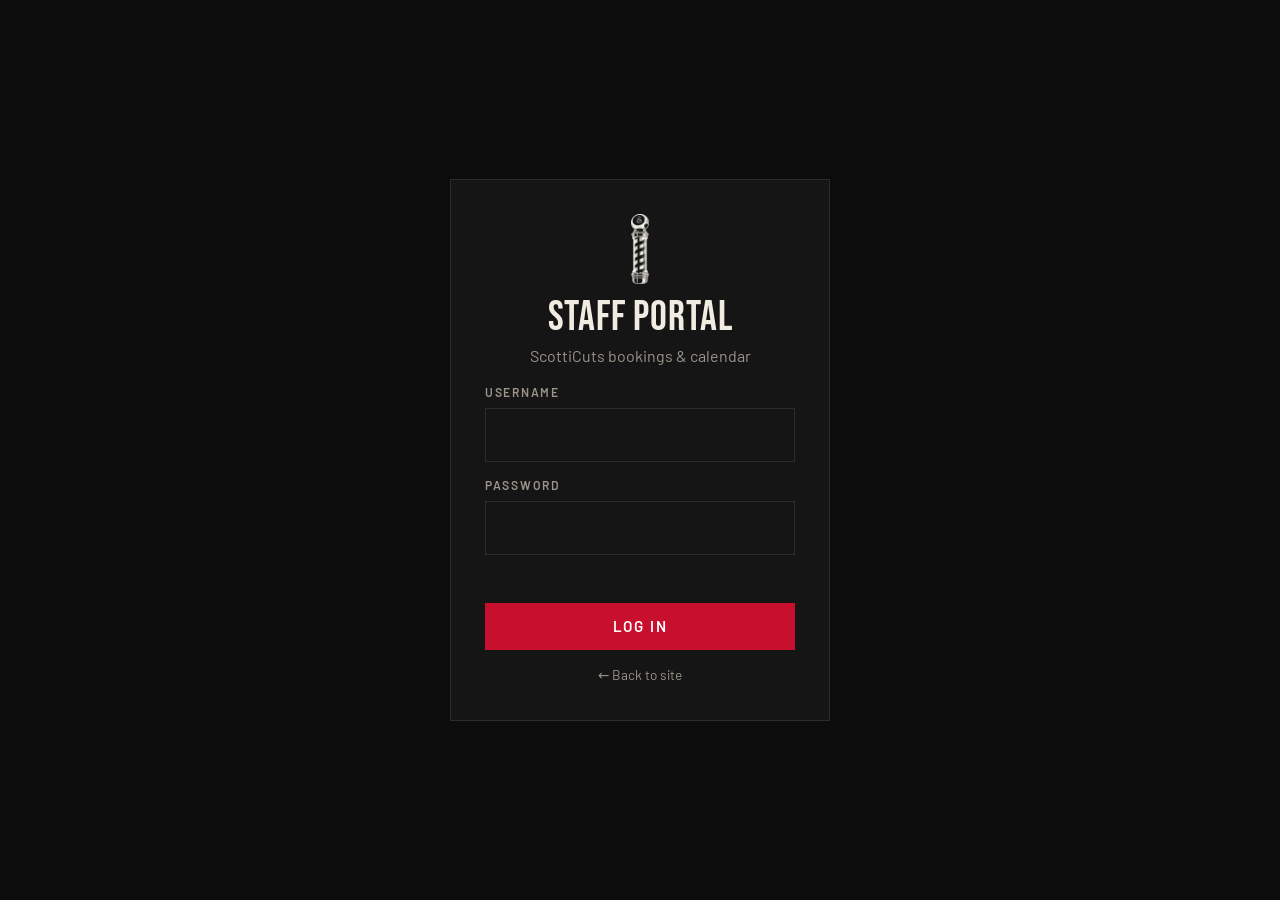
==== public/admin.html @ 17491cf7 "ScottiCuts: barbershop site, online booking portal, barber profiles & portfolios Co-Authored-By: Cla" ====
<!doctype html>
<html lang="en">
<head>
<meta charset="utf-8">
<meta name="viewport" content="width=device-width, initial-scale=1">
<meta name="robots" content="noindex,nofollow">
<title>Staff Portal | ScottiCuts</title>
<link rel="icon" href="favicon.svg" type="image/svg+xml">
<link href="https://fonts.googleapis.com/css2?family=Bebas+Neue&family=Barlow:wght@400;500;600;700&family=Playfair+Display:ital,wght@1,500&display=swap" rel="stylesheet">
<link rel="stylesheet" href="styles.css">
<link rel="stylesheet" href="admin.css">
</head>
<body class="admin">

<!-- login -->
<main class="login" id="login">
  <form class="login-card" id="loginForm">
    <img src="images/pole-light.png" alt="" width="30" height="120">
    <h1>Staff Portal</h1>
    <p class="sub">ScottiCuts bookings &amp; calendar</p>
    <div class="field"><label for="u">Username</label><input id="u" autocomplete="username" required></div>
    <div class="field"><label for="p">Password</label><input id="p" type="password" autocomplete="current-password" required></div>
    <p class="err" id="loginErr" role="alert"></p>
    <button class="btn" type="submit">Log in</button>
    <a class="back" href="/">← Back to site</a>
  </form>
</main>

<!-- app -->
<div id="app" hidden>
  <header class="bar">
    <a class="brand" href="/"><img src="images/pole-light.png" alt="" width="20" height="80"><span>Scotti<em>Cuts</em></span></a>
    <nav class="tabs" role="tablist">
      <button role="tab" data-tab="calendar" class="on">Calendar</button>
      <button role="tab" data-tab="upcoming">Upcoming</button>
      <button role="tab" data-tab="team">Team</button>
      <button role="tab" data-tab="settings">Settings</button>
    </nav>
    <button class="link-btn" id="logout" type="button">Log out</button>
  </header>

  <main class="view">
    <section id="tab-calendar">
      <div class="toolbar">
        <div class="seg">
          <button class="btn btn-ghost btn-sm" id="prev" aria-label="Previous day">‹</button>
          <button class="btn btn-ghost btn-sm" id="today">Today</button>
          <button class="btn btn-ghost btn-sm" id="next" aria-label="Next day">›</button>
        </div>
        <input type="date" id="pick" aria-label="Jump to date">
        <h2 id="dayTitle"></h2>
        <div class="seg right">
          <button class="btn btn-sm" id="addBtn">+ Booking</button>
          <button class="btn btn-ghost btn-sm" id="blockBtn">Block time</button>
          <button class="btn btn-ghost btn-sm" id="closeBtn">Close day</button>
        </div>
      </div>
      <div class="week" id="week"></div>
      <div class="banner" id="banner" hidden></div>
      <div class="grid-wrap"><div class="grid" id="grid"></div></div>
    </section>

    <section id="tab-upcoming" hidden>
      <h2 class="h">Next 14 days</h2>
      <div id="upcoming"></div>
    </section>

    <section id="tab-team" hidden>
      <div class="toolbar"><h2 class="h" style="margin:0;flex:1">Barbers</h2><button class="btn btn-sm" id="addEmp">+ Add barber</button></div>
      <p class="hint" style="color:var(--mute);margin-bottom:16px">Each barber gets their own login at <b>/staff</b> to edit their profile and upload portfolio photos. Profiles show on the website’s “Meet the barbers” section.</p>
      <div id="teamList"></div>
    </section>

    <section id="tab-settings" hidden>
      <h2 class="h">Services &amp; prices</h2>
      <div id="svcEditor"></div>
      <h2 class="h">Hours</h2>
      <div id="hoursEditor"></div>
      <h2 class="h">Booking rules</h2>
      <div class="rules" id="rules"></div>
      <div class="save-row"><button class="btn" id="saveCfg">Save changes</button><span id="saveMsg" class="msg"></span></div>
    </section>
  </main>
</div>

<dialog id="modal"><form method="dialog" id="modalBody"></form></dialog>
<div class="toast" id="toast" role="status"></div>

<script src="admin.js"></script>
</body>
</html>
---- public/styles.css ----
:root{
  --ink:#0c0c0c; --coal:#151515; --coal2:#1e1e1e; --line:#2c2c2c;
  --bone:#f1ece2; --bone2:#e4ded2; --mute:#9a948a;
  --red:#c8102e; --red2:#e0243f; --blue:#1c3f94;
  --display:'Bebas Neue','Oswald',Impact,sans-serif;
  --body:'Barlow',system-ui,-apple-system,'Segoe UI',sans-serif;
  --serif:'Playfair Display',Georgia,serif;
}
*{box-sizing:border-box;margin:0;padding:0}
html{scroll-behavior:smooth;scroll-padding-top:76px}
body{background:var(--ink);color:var(--bone);font-family:var(--body);font-size:1.05rem;line-height:1.6;-webkit-font-smoothing:antialiased}
img{max-width:100%;display:block}
a{color:inherit}
h1,h2,h3{font-family:var(--display);font-weight:400;letter-spacing:.02em;line-height:.95;text-transform:uppercase}
:focus-visible{outline:3px solid var(--red2);outline-offset:3px}
.wrap{max-width:1120px;margin:0 auto;padding:0 22px}

/* buttons */
.btn{display:inline-flex;align-items:center;justify-content:center;gap:8px;padding:14px 26px;background:var(--red);color:#fff;border:2px solid var(--red);font:600 .95rem/1 var(--body);letter-spacing:.12em;text-transform:uppercase;text-decoration:none;cursor:pointer;transition:background .15s,color .15s,transform .15s,border-color .15s}
.btn:hover{background:var(--red2);border-color:var(--red2);transform:translateY(-1px)}
.btn:disabled{opacity:.45;cursor:not-allowed;transform:none}
.btn-ghost{background:transparent;color:var(--bone);border-color:rgba(241,236,226,.5)}
.btn-ghost:hover{background:var(--bone);color:var(--ink);border-color:var(--bone)}
.btn-sm{padding:10px 18px;font-size:.8rem}
.btn-light{background:var(--bone);border-color:var(--bone);color:var(--ink)}
.btn-light:hover{background:#fff;border-color:#fff}

/* nav */
.nav{position:fixed;top:0;left:0;right:0;z-index:50;display:flex;align-items:center;justify-content:space-between;padding:10px 22px;background:rgba(12,12,12,.88);backdrop-filter:blur(8px);border-bottom:1px solid var(--line)}
.brand{display:flex;align-items:center;gap:12px;text-decoration:none;font-family:var(--display);font-size:1.9rem;letter-spacing:.06em;line-height:1}
.brand img{height:40px;width:auto}
.brand em{font-style:normal;color:var(--red2)}
.nav-links{display:flex;align-items:center;gap:26px}
.nav-links a:not(.btn){text-decoration:none;font-weight:600;font-size:.88rem;letter-spacing:.14em;text-transform:uppercase;color:var(--bone2)}
.nav-links a:not(.btn):hover{color:#fff}

/* hero */
.hero{position:relative;min-height:100svh;display:flex;align-items:center;padding:110px 22px 70px;background:
  linear-gradient(90deg,rgba(12,12,12,.95) 0%,rgba(12,12,12,.72) 55%,rgba(12,12,12,.5) 100%),
  url('images/shop-interior.jpg') center/cover no-repeat;filter:none}
.hero::before{content:"";position:absolute;inset:0;background:radial-gradient(ellipse at 20% 50%,transparent 0,rgba(0,0,0,.45) 100%);pointer-events:none}
.hero-copy{position:relative;max-width:1120px;width:100%;margin:0 auto;padding:0 0}
.hero-copy>*{max-width:700px}
.hero h1{font-size:clamp(3rem,8.2vw,6.4rem);margin:14px 0 22px}
.hero h1 span{color:var(--red2)}
.lede{font-size:1.2rem;color:var(--bone2);margin-bottom:30px}
.hero-cta{display:flex;flex-wrap:wrap;gap:14px}
.hero-pole{position:absolute;right:max(4vw,22px);top:50%;transform:translateY(-46%);height:min(64vh,560px);width:auto;opacity:.92;filter:drop-shadow(0 8px 30px rgba(0,0,0,.6))}
.eyebrow{min-height:30px}
.open-badge{display:inline-flex;align-items:center;gap:9px;padding:6px 14px;border:1px solid rgba(241,236,226,.35);font-size:.78rem;font-weight:600;letter-spacing:.16em;text-transform:uppercase;background:rgba(0,0,0,.4)}
.open-badge::before{content:"";width:9px;height:9px;border-radius:50%;background:#3ddc84;box-shadow:0 0 0 0 rgba(61,220,132,.6);animation:pulse 2s infinite}
.open-badge.closed::before{background:var(--red2);animation:none}
@keyframes pulse{70%{box-shadow:0 0 0 9px rgba(61,220,132,0)}100%{box-shadow:0 0 0 0 rgba(61,220,132,0)}}

/* barber-pole stripe + ticker */
.stripe{height:10px;background:repeating-linear-gradient(-45deg,var(--red) 0 14px,#fff 14px 28px,var(--blue) 28px 42px,#fff 42px 56px)}
.ticker{overflow:hidden;background:var(--bone);color:var(--ink);border-bottom:1px solid #000}
.ticker-track{display:flex;width:max-content;animation:tick 28s linear infinite}
.ticker span{font-family:var(--display);font-size:1.35rem;letter-spacing:.1em;padding:10px 0;white-space:nowrap}
.ticker span::after{content:"✂";margin:0 26px;color:var(--red);font-size:1rem}
@keyframes tick{to{transform:translateX(-50%)}}

/* sections */
.section{padding:96px 0}
.section-dark{background:var(--coal);border-top:1px solid var(--line);border-bottom:1px solid var(--line)}
.kicker{font-family:var(--serif);font-style:italic;font-weight:500;color:var(--red2);font-size:1.25rem;margin-bottom:8px}
h2{font-size:clamp(2.6rem,6vw,4.4rem);margin-bottom:38px}

/* service menu */
.menu{list-style:none;display:grid;grid-template-columns:1fr 1fr;gap:6px 70px}
.menu li{padding:20px 0;border-bottom:1px solid var(--line)}
.menu .row{display:flex;align-items:baseline;gap:12px}
.menu .name{font-family:var(--display);font-size:1.9rem;letter-spacing:.04em;line-height:1}
.menu .dots{flex:1;border-bottom:2px dotted #444;transform:translateY(-5px)}
.menu .price{font-family:var(--display);font-size:1.9rem;color:var(--red2);line-height:1}
.menu .desc{color:var(--mute);font-size:.98rem;margin-top:6px}
.menu .dur{color:var(--mute);font-size:.8rem;letter-spacing:.14em;text-transform:uppercase}
.menu-note{margin-top:34px;padding:16px 20px;border-left:4px solid var(--red);background:var(--coal);font-size:1.05rem}

/* booking widget */
.book-layout{display:grid;grid-template-columns:minmax(0,1fr) 300px;gap:28px;align-items:start}
.book{background:var(--ink);border:1px solid var(--line)}
.book-aside{border:1px solid var(--line);padding:24px;background:var(--ink)}
.book-aside h3{font-size:1.8rem;margin-bottom:12px}
.book-aside ul{list-style:none}
.book-aside li{padding:11px 0;border-bottom:1px solid var(--line);color:var(--bone2);font-size:.97rem}
.book-aside b{color:var(--bone)}
.aside-addr{margin-top:16px;color:var(--mute);font-size:.95rem}
.aside-addr a{color:var(--red2);font-weight:600;text-decoration:none}
.steps{list-style:none;display:flex;border-bottom:1px solid var(--line)}
.steps li{flex:1;padding:14px 8px;text-align:center;font-weight:600;font-size:.78rem;letter-spacing:.16em;text-transform:uppercase;color:var(--mute);border-right:1px solid var(--line);position:relative}
.steps li:last-child{border-right:0}
.steps li::before{content:attr(data-step);display:inline-grid;place-items:center;width:22px;height:22px;margin-right:8px;border:1px solid currentColor;border-radius:50%;font-size:.72rem;letter-spacing:0}
.steps li.on{color:var(--bone);background:var(--coal2)}
.steps li.on::before{background:var(--red);border-color:var(--red);color:#fff}
.steps li.done{color:var(--bone2)}
.steps li.done::before{content:"✓";background:transparent}
.panel{padding:30px}
.panel h3{font-size:2rem;margin-bottom:6px}
.panel .sub{color:var(--mute);margin-bottom:22px}
.svc-grid{display:grid;grid-template-columns:repeat(2,1fr);gap:12px}
.svc{text-align:left;background:var(--coal);border:1px solid var(--line);color:inherit;padding:16px 18px;cursor:pointer;font:inherit;transition:border-color .15s,background .15s}
.svc:hover{border-color:var(--bone)}
.svc[aria-pressed=true]{border-color:var(--red2);background:var(--coal2);box-shadow:inset 4px 0 0 var(--red)}
.svc .t{display:flex;justify-content:space-between;gap:10px;font-family:var(--display);font-size:1.5rem;letter-spacing:.04em;line-height:1.1}
.svc .t b{color:var(--red2);font-weight:400}
.svc .m{color:var(--mute);font-size:.9rem;margin-top:4px}

.cal-head{display:flex;align-items:center;justify-content:space-between;margin-bottom:12px}
.cal-head strong{font-family:var(--display);font-size:1.7rem;letter-spacing:.06em;font-weight:400}
.cal-nav{width:42px;height:42px;background:var(--coal);border:1px solid var(--line);color:var(--bone);font-size:1.2rem;cursor:pointer}
.cal-nav:hover:not(:disabled){border-color:var(--bone)}
.cal-nav:disabled{opacity:.3;cursor:not-allowed}
.cal{display:grid;grid-template-columns:repeat(7,1fr);gap:6px}
.cal .dow{text-align:center;font-size:.72rem;letter-spacing:.14em;text-transform:uppercase;color:var(--mute);padding:6px 0}
.cal button,.cal .blank{height:52px}
.cal button{background:var(--coal);border:1px solid var(--line);color:var(--bone);font:600 1rem var(--body);cursor:pointer;transition:border-color .15s,background .15s}
.cal button:hover:not(:disabled){border-color:var(--bone)}
.cal button:disabled{background:transparent;color:#4a4742;border-color:transparent;cursor:not-allowed;text-decoration:line-through;text-decoration-color:#3a3732}
.cal button.today{box-shadow:inset 0 -3px 0 var(--red)}
.cal button[aria-pressed=true]{background:var(--red);border-color:var(--red);color:#fff}

.slots{display:grid;grid-template-columns:repeat(auto-fill,minmax(112px,1fr));gap:10px;margin-bottom:8px}
.slots-label{font-size:.76rem;letter-spacing:.16em;text-transform:uppercase;color:var(--mute);margin:18px 0 10px}
.slot{padding:13px 8px;background:var(--coal);border:1px solid var(--line);color:var(--bone);font:600 1rem var(--body);cursor:pointer;min-height:46px}
.slot:hover{border-color:var(--bone)}
.slot[aria-pressed=true]{background:var(--red);border-color:var(--red);color:#fff}
.empty{padding:22px;border:1px dashed var(--line);color:var(--mute);text-align:center}

.form{display:grid;grid-template-columns:1fr 1fr;gap:14px}
.form .full{grid-column:1/-1}
.field label{display:block;font-size:.76rem;font-weight:600;letter-spacing:.14em;text-transform:uppercase;color:var(--mute);margin-bottom:6px}
.field input,.field textarea,.field select{width:100%;padding:13px 14px;background:var(--coal);border:1px solid var(--line);color:var(--bone);font:inherit;border-radius:0}
.field textarea{min-height:84px;resize:vertical}
.field input:focus,.field textarea:focus,.field select:focus{outline:none;border-color:var(--red2)}
.hp{position:absolute;left:-9999px;width:1px;height:1px;overflow:hidden}
.summary{display:flex;flex-wrap:wrap;gap:6px 18px;padding:14px 18px;background:var(--coal);border-left:4px solid var(--red);margin-bottom:20px}
.summary b{font-weight:600}
.err{color:#ff7a8c;margin-top:14px;min-height:1.4em;font-size:.98rem}
.nav-row{display:flex;justify-content:space-between;align-items:center;gap:12px;margin-top:26px;flex-wrap:wrap}
.link-btn{background:none;border:0;color:var(--mute);font:600 .85rem var(--body);letter-spacing:.12em;text-transform:uppercase;cursor:pointer;padding:10px 4px}
.link-btn:hover{color:var(--bone)}
.done-card{text-align:center;padding:14px 0 6px}
.done-card .check{width:74px;height:74px;margin:0 auto 18px;border-radius:50%;background:var(--red);display:grid;place-items:center;font-size:2.2rem;color:#fff}
.done-card h3{font-size:2.6rem}
.done-card .when{font-family:var(--display);font-size:1.9rem;letter-spacing:.05em;margin:12px 0 4px}
.done-card p{color:var(--bone2)}
.done-actions{display:flex;flex-wrap:wrap;gap:12px;justify-content:center;margin-top:26px}
.walkin{margin-top:22px;color:var(--mute)}
.walkin a{color:var(--bone)}

/* shop */
.shop{display:grid;grid-template-columns:1.15fr 1fr;gap:56px;align-items:center}
.shop-photo{position:relative}
.shop-photo::after{content:"";position:absolute;inset:14px -14px -14px 14px;border:3px solid var(--red);z-index:-1}
.shop-photo img{width:100%;filter:grayscale(.25) contrast(1.05)}
.shop-copy p{color:var(--bone2);margin-bottom:20px}
.ticks{list-style:none;margin:0 0 28px}
.ticks li{padding:8px 0 8px 30px;position:relative;border-bottom:1px solid var(--line)}
.ticks li::before{content:"✂";position:absolute;left:0;color:var(--red2)}

/* visit */
.visit{display:grid;grid-template-columns:1fr 1.1fr;gap:56px;align-items:start}
address{font-style:normal;font-size:1.2rem;line-height:1.7;margin-bottom:22px}
address a{color:var(--red2);font-weight:600;text-decoration:none}
.hours{width:100%;border-collapse:collapse;margin-bottom:26px}
.hours td{padding:10px 0;border-bottom:1px solid var(--line)}
.hours td:last-child{text-align:right;font-weight:600}
.hours tr.today td{color:#fff;font-weight:700}
.hours tr.today td:first-child::after{content:"Today";margin-left:10px;font-size:.66rem;letter-spacing:.14em;text-transform:uppercase;background:var(--red);padding:3px 7px;vertical-align:2px}
.hours .closed{color:var(--mute);font-weight:400}
.visit-cta{display:flex;flex-wrap:wrap;gap:12px}
.map{aspect-ratio:4/3.4;border:1px solid var(--line);filter:grayscale(1) invert(.92) contrast(.9)}
.map iframe{width:100%;height:100%;border:0}

/* team */
[hidden]{display:none!important}
.team{display:grid;gap:34px}
.barber>*{min-width:0}
.barber{display:grid;grid-template-columns:260px minmax(0,1fr);gap:34px;padding-bottom:34px;border-bottom:1px solid var(--line)}
.barber:last-child{border-bottom:0;padding-bottom:0}
.b-photo{aspect-ratio:4/5;background:var(--coal2) center/cover no-repeat;border:1px solid var(--line);position:relative;display:grid;place-items:center;font-family:var(--display);font-size:5rem;color:#444}
.b-photo::after{content:"";position:absolute;inset:10px -10px -10px 10px;border:2px solid var(--red);z-index:-1}
.b-name{font-size:clamp(2.2rem,5vw,3.2rem);line-height:1}
.b-title{font-family:var(--serif);font-style:italic;color:var(--red2);font-size:1.15rem;margin:6px 0 14px}
.b-bio{color:var(--bone2);max-width:62ch;white-space:pre-line;margin-bottom:20px}
.b-work{display:grid;grid-template-columns:repeat(auto-fill,minmax(110px,1fr));gap:8px;margin-bottom:20px;max-width:640px}
.b-work button{min-width:0;padding:0;border:0;background:var(--coal2);cursor:zoom-in;aspect-ratio:1;overflow:hidden;position:relative}
.b-work img{width:100%;height:100%;object-fit:cover;display:block;transition:transform .25s,filter .25s;filter:grayscale(.2)}
.b-work button:hover img{transform:scale(1.06);filter:none}
.b-work .more{position:absolute;inset:0;display:grid;place-items:center;background:rgba(0,0,0,.62);font-family:var(--display);font-size:1.6rem;color:#fff;letter-spacing:.06em}
#lightbox{margin:auto;background:transparent;border:0;padding:0;max-width:96vw;max-height:96vh;color:var(--bone);overflow:visible}
#lightbox::backdrop{background:rgba(0,0,0,.92)}
#lightbox[open]{display:flex;align-items:center;gap:12px}
#lightbox figure{margin:0;text-align:center}
#lightbox img{max-width:min(86vw,1100px);max-height:80vh;object-fit:contain;display:block;margin:0 auto}
#lightbox figcaption{margin-top:10px;color:var(--bone2);min-height:1.4em}
.lb-nav,.lb-x{background:rgba(255,255,255,.08);border:1px solid var(--line);color:#fff;cursor:pointer;font-size:1.6rem;width:48px;height:64px;flex:none}
.lb-x{position:fixed;top:14px;right:14px;width:46px;height:46px;font-size:1.1rem;z-index:2}
.lb-nav:hover,.lb-x:hover{background:var(--red)}

/* footer */
.footer{text-align:center;padding:44px 22px 90px;color:var(--mute);font-size:.9rem;background:var(--ink)}
.footer>img{height:42px;width:auto;margin:0 auto 14px;opacity:.85}
.credit{margin-top:14px;display:flex;flex-direction:column;align-items:center;gap:10px}
.footer-credit{display:inline-flex;align-items:center;gap:8px;font-size:.74rem;letter-spacing:.1em;text-transform:uppercase;color:#b7b1aa;text-decoration:none}
.footer-credit img{height:16px;width:auto;opacity:.9}
.footer-credit:hover{color:#fff}
.logins{display:flex;gap:18px}
.staff{color:#5d5951;font-size:.74rem;letter-spacing:.1em;text-transform:uppercase;text-decoration:none}
.staff:hover{color:var(--bone)}

.sticky-book{display:none}

@media (max-width:860px){
  .nav-links a:not(.btn){display:none}
  .hero-pole{display:none}
  .section{padding:68px 0}
  .menu{grid-template-columns:1fr}
  .book-layout{grid-template-columns:1fr}
  .shop,.visit{grid-template-columns:1fr;gap:38px}
  .barber{grid-template-columns:minmax(0,1fr);gap:22px}
  .b-photo{max-width:260px}
  .lb-nav{width:38px;height:54px;position:fixed;top:50%;transform:translateY(-50%);z-index:2}
  .lb-nav.prev{left:6px}.lb-nav.next{right:6px}
  .shop-photo::after{inset:10px -8px -10px 8px}
  .panel{padding:22px 18px}
  .svc-grid{grid-template-columns:1fr}
  .form{grid-template-columns:1fr}
  .steps li{font-size:0;padding:12px 0}
  .steps li::before{margin:0;font-size:.74rem}
  .steps li.on{font-size:.72rem}
  .steps li.on::before{margin-right:8px}
  .sticky-book{display:block;position:fixed;left:14px;right:14px;bottom:14px;z-index:40;text-align:center;padding:16px;background:var(--red);color:#fff;font:600 .95rem var(--body);letter-spacing:.14em;text-transform:uppercase;text-decoration:none;box-shadow:0 6px 24px rgba(0,0,0,.6)}
  .sticky-book.hide{display:none}
}
@media (prefers-reduced-motion:reduce){
  html{scroll-behavior:auto}
  .ticker-track,.open-badge::before{animation:none}
}
---- public/admin.css ----
body.admin{font-size:1rem;background:var(--ink)}
[hidden]{display:none!important}

.login{min-height:100vh;display:grid;place-items:center;padding:24px}
.login-card{width:100%;max-width:380px;background:var(--coal);border:1px solid var(--line);padding:34px;text-align:center;display:grid;gap:14px}
.login-card img{height:70px;width:auto;margin:0 auto}
.login-card h1{font-size:2.6rem}
.login-card .sub{color:var(--mute);margin-top:-8px}
.login-card .field{text-align:left}
.login-card .back{color:var(--mute);font-size:.85rem;text-decoration:none}
.login-card .err{margin:0;min-height:1.3em}

.bar{position:sticky;top:0;z-index:30;display:flex;align-items:center;gap:22px;padding:8px 22px;background:var(--coal);border-bottom:1px solid var(--line)}
.bar .brand{font-size:1.6rem}
.bar .brand img{height:32px}
.tabs{display:flex;gap:4px;margin:0 auto 0 14px}
.tabs button{background:none;border:0;border-bottom:3px solid transparent;color:var(--mute);font:600 .85rem var(--body);letter-spacing:.14em;text-transform:uppercase;padding:16px 14px;cursor:pointer}
.tabs button.on{color:var(--bone);border-bottom-color:var(--red)}
.tabs button:hover{color:var(--bone)}

.view{max-width:1180px;margin:0 auto;padding:22px 18px 80px}
.h{font-size:2rem;margin:30px 0 14px}
.h:first-child{margin-top:6px}

.toolbar{display:flex;flex-wrap:wrap;align-items:center;gap:12px;margin-bottom:14px}
.toolbar h2{font-size:2rem;margin:0 6px;flex:1;min-width:200px}
.seg{display:flex;gap:6px}
.seg.right{margin-left:auto}
#pick{padding:9px 10px;background:var(--coal);border:1px solid var(--line);color:var(--bone);font:inherit;color-scheme:dark}

.week{display:grid;grid-template-columns:repeat(7,1fr);gap:6px;margin-bottom:14px}
.week button{background:var(--coal);border:1px solid var(--line);color:var(--bone);padding:10px 4px;cursor:pointer;font:inherit;text-align:center;line-height:1.25}
.week button small{display:block;color:var(--mute);font-size:.7rem;letter-spacing:.14em;text-transform:uppercase}
.week button b{font-family:var(--display);font-weight:400;font-size:1.5rem;letter-spacing:.04em}
.week button .n{display:block;font-size:.75rem;color:var(--mute)}
.week button.on{border-color:var(--red2);background:var(--coal2);box-shadow:inset 0 -3px 0 var(--red)}
.week button.off{opacity:.45}

.banner{padding:12px 16px;margin-bottom:12px;background:rgba(200,16,46,.15);border:1px solid var(--red);display:flex;gap:14px;align-items:center;justify-content:space-between;flex-wrap:wrap}

.grid-wrap{border:1px solid var(--line);background:var(--coal);overflow:hidden}
.grid{position:relative;margin-left:64px;cursor:copy}
.grid .hr{position:absolute;left:0;right:0;border-top:1px solid var(--line)}
.grid .hr.half{border-top-style:dashed;border-color:#232323}
.grid .hr span{position:absolute;left:-60px;top:-10px;width:52px;text-align:right;color:var(--mute);font-size:.74rem;letter-spacing:.06em}
.grid .shade{position:absolute;left:0;right:0;background:repeating-linear-gradient(135deg,#0c0c0c 0 8px,#151515 8px 16px);opacity:.9}
.grid .now{position:absolute;left:-64px;right:0;border-top:2px solid var(--red2);z-index:5;pointer-events:none}
.grid .now::before{content:"";position:absolute;left:58px;top:-6px;width:10px;height:10px;border-radius:50%;background:var(--red2)}
.ev{position:absolute;padding:6px 10px;overflow:hidden;cursor:pointer;border-left:4px solid var(--red);background:#2a1216;color:var(--bone);font-size:.88rem;line-height:1.25;border-radius:2px;text-align:left;border-top:0;border-right:0;border-bottom:1px solid #0c0c0c;font-family:var(--body)}
.ev b{display:block;font-weight:700}
.ev small{color:var(--bone2);opacity:.85}
.ev.completed{border-left-color:#3ddc84;background:#12261b}
.ev.noshow,.ev.cancelled{border-left-color:#666;background:#1d1d1d;color:var(--mute);text-decoration:line-through}
.ev.block{border-left-color:var(--blue);background:repeating-linear-gradient(135deg,#142046 0 8px,#101a3a 8px 16px)}
.ev.admin::after{content:"phone";position:absolute;right:6px;top:4px;font-size:.6rem;letter-spacing:.12em;text-transform:uppercase;color:var(--mute)}

.up-day{margin-bottom:18px}
.up-day h3{font-size:1.5rem;padding-bottom:6px;border-bottom:1px solid var(--line);margin-bottom:6px;display:flex;justify-content:space-between}
.up-day h3 small{font-family:var(--body);font-size:.8rem;letter-spacing:.1em;color:var(--mute)}
.up-row{display:grid;grid-template-columns:90px 1fr auto;gap:12px;align-items:center;width:100%;padding:11px 8px;background:none;border:0;border-bottom:1px solid #202020;color:var(--bone);font:inherit;text-align:left;cursor:pointer}
.up-row:hover{background:var(--coal)}
.up-row .t{font-family:var(--display);font-size:1.25rem;letter-spacing:.05em}
.up-row small{color:var(--mute)}
.pill{padding:3px 9px;font-size:.68rem;font-weight:600;letter-spacing:.14em;text-transform:uppercase;background:var(--red)}
.pill.completed{background:#1f6b44}
.pill.noshow,.pill.cancelled{background:#444}

/* settings */
.card{background:var(--coal);border:1px solid var(--line);padding:16px}
.svc-row{display:grid;grid-template-columns:2fr 1fr 90px 3fr auto auto;gap:10px;align-items:end;padding:12px 0;border-bottom:1px solid var(--line)}
.svc-row:last-of-type{border-bottom:0}
.svc-row .field label{margin-bottom:4px}
.chk{display:flex;align-items:center;gap:8px;padding-bottom:12px;font-size:.85rem;color:var(--bone2);white-space:nowrap}
.chk input{width:18px;height:18px;accent-color:var(--red)}
.x{background:none;border:1px solid var(--line);color:var(--mute);width:42px;height:44px;cursor:pointer;font-size:1.1rem}
.x:hover{color:#ff7a8c;border-color:#ff7a8c}
.hrs-row{display:grid;grid-template-columns:130px 1fr 1fr auto;gap:12px;align-items:center;padding:8px 0;border-bottom:1px solid var(--line)}
.hrs-row:last-child{border-bottom:0}
.hrs-row input[type=time]{padding:10px;background:var(--ink);border:1px solid var(--line);color:var(--bone);font:inherit;color-scheme:dark;width:100%}
.rules{display:grid;grid-template-columns:repeat(auto-fit,minmax(200px,1fr));gap:14px}
.save-row{display:flex;align-items:center;gap:16px;margin-top:26px}
.msg{color:#7ee2a8}
.msg.bad{color:#ff7a8c}
.add-row{margin-top:14px}

/* modal */
dialog{margin:auto;background:var(--coal);color:var(--bone);border:1px solid var(--line);padding:0;width:min(520px,calc(100vw - 28px));max-height:calc(100vh - 28px);overflow:auto}
dialog::backdrop{background:rgba(0,0,0,.7)}
#modalBody{padding:26px;display:grid;gap:14px}
#modalBody h3{font-size:2rem}
#modalBody .grid2{display:grid;grid-template-columns:1fr 1fr;gap:12px}
#modalBody .acts{display:flex;flex-wrap:wrap;gap:10px;margin-top:6px}
#modalBody .kv{display:grid;grid-template-columns:90px 1fr;gap:4px 12px;font-size:.98rem}
#modalBody .kv dt{color:var(--mute);font-size:.75rem;letter-spacing:.14em;text-transform:uppercase;padding-top:3px}
#modalBody .kv a{color:var(--red2);font-weight:600}
.btn-danger{background:transparent;border-color:#7a2230;color:#ff7a8c}
.btn-danger:hover{background:#7a2230;border-color:#7a2230;color:#fff}

.toast{position:fixed;left:50%;bottom:24px;transform:translate(-50%,40px);opacity:0;pointer-events:none;background:var(--bone);color:var(--ink);padding:12px 20px;font-weight:600;transition:.25s;z-index:100}
.toast.show{transform:translate(-50%,0);opacity:1}

@media (max-width:820px){
  .bar{flex-wrap:wrap;gap:4px 12px;padding:8px 12px}
  .tabs{order:3;width:100%;margin:0;justify-content:space-around}
  .tabs{gap:0}
  .tabs button{padding:12px 4px;font-size:.72rem;letter-spacing:.08em}
  .week button b{font-size:1.2rem}
  .week button .n{display:none}
  .toolbar h2{order:5;flex-basis:100%;font-size:1.7rem}
  .seg.right{margin-left:0;width:100%}
  .seg.right .btn{flex:1}
  .svc-row{grid-template-columns:1fr 1fr}
  .svc-row .wide{grid-column:1/-1}
  .hrs-row{grid-template-columns:90px 1fr 1fr}
  .hrs-row .chk{grid-column:1/-1;padding:0 0 6px}
  .up-row{grid-template-columns:78px 1fr}
  .up-row .pill{display:none}
}

/* team tab */
.emp-row{display:flex;align-items:center;gap:16px;padding:14px;background:var(--coal);border:1px solid var(--line);margin-bottom:10px;flex-wrap:wrap}
.emp-av{width:56px;height:68px;flex:none;background:var(--ink) center/cover no-repeat;border:1px solid var(--line);display:grid;place-items:center;font-family:var(--display);font-size:1.5rem;color:var(--mute)}
.emp-info{flex:1;min-width:180px;display:grid}
.emp-info b{font-family:var(--display);font-weight:400;font-size:1.5rem;letter-spacing:.04em}
.emp-info small{color:var(--mute)}
.emp-act{display:flex;gap:8px;flex-wrap:wrap}
.empty{padding:26px;border:1px dashed var(--line);color:var(--mute);text-align:center}
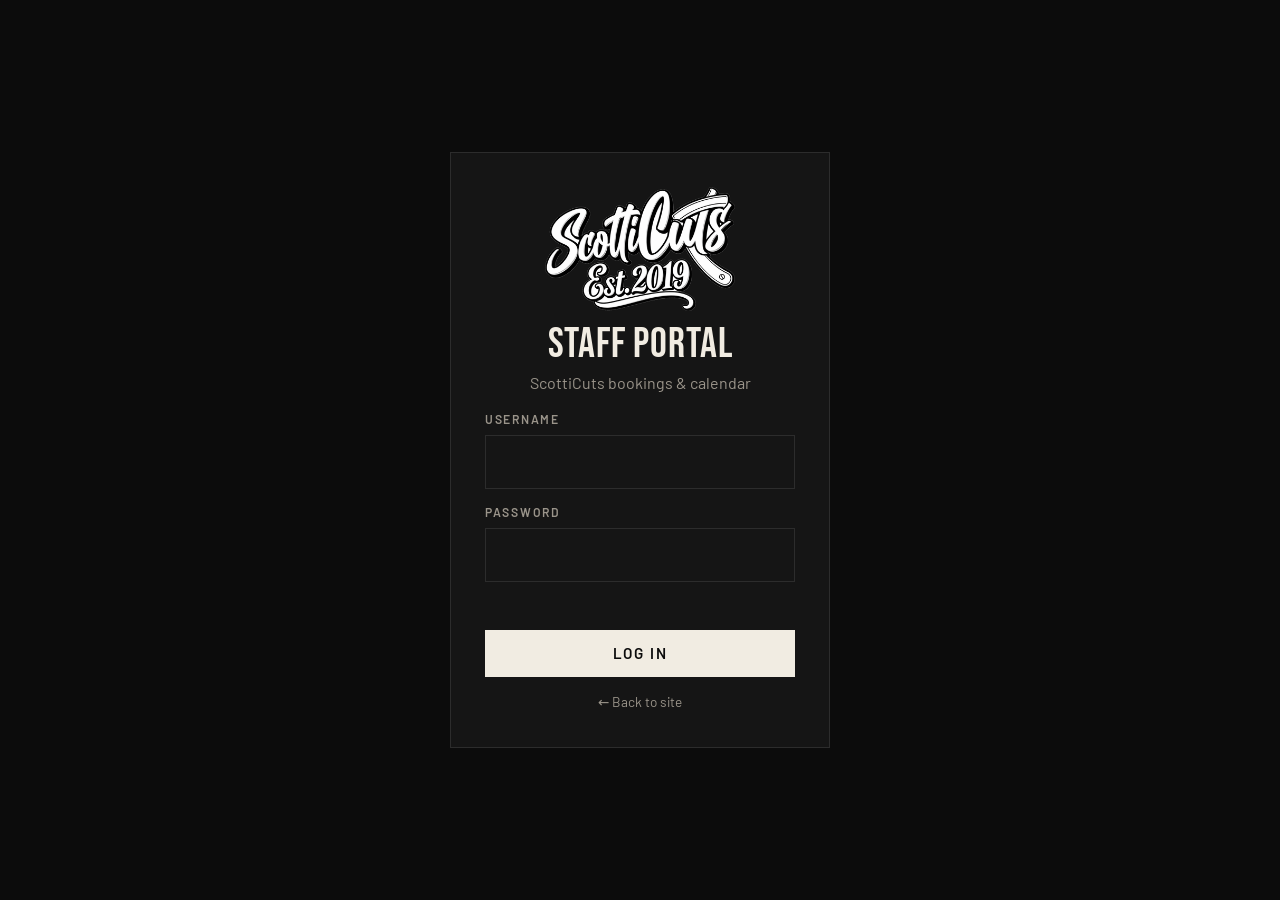
==== commit dd59dc41: "Use the real ScottiCuts logo everywhere (nav, hero, footer, logins, favicon, share image); add store" ====
--- a/public/admin.html
+++ b/public/admin.html
@@ -6,6 +6,7 @@
 <meta name="robots" content="noindex,nofollow">
 <title>Staff Portal | ScottiCuts</title>
 <link rel="icon" href="favicon.svg" type="image/svg+xml">
+<link rel="icon" href="favicon.png" type="image/png" sizes="64x64">
 <link href="https://fonts.googleapis.com/css2?family=Bebas+Neue&family=Barlow:wght@400;500;600;700&family=Playfair+Display:ital,wght@1,500&display=swap" rel="stylesheet">
 <link rel="stylesheet" href="styles.css">
 <link rel="stylesheet" href="admin.css">
@@ -15,7 +16,7 @@
 <!-- login -->
 <main class="login" id="login">
   <form class="login-card" id="loginForm">
-    <img src="images/pole-light.png" alt="" width="30" height="120">
+    <img class="login-logo" src="images/logo-sm.png" alt="ScottiCuts" width="360" height="234">
     <h1>Staff Portal</h1>
     <p class="sub">ScottiCuts bookings &amp; calendar</p>
     <div class="field"><label for="u">Username</label><input id="u" autocomplete="username" required></div>
@@ -29,7 +30,7 @@
 <!-- app -->
 <div id="app" hidden>
   <header class="bar">
-    <a class="brand" href="/"><img src="images/pole-light.png" alt="" width="20" height="80"><span>Scotti<em>Cuts</em></span></a>
+    <a class="brand" href="/"><img class="brand-logo" src="images/logo-sm.png" alt="ScottiCuts" width="360" height="234"></a>
     <nav class="tabs" role="tablist">
       <button role="tab" data-tab="calendar" class="on">Calendar</button>
       <button role="tab" data-tab="upcoming">Upcoming</button>
--- a/public/styles.css
+++ b/public/styles.css
@@ -1,7 +1,7 @@
 :root{
   --ink:#0c0c0c; --coal:#151515; --coal2:#1e1e1e; --line:#2c2c2c;
   --bone:#f1ece2; --bone2:#e4ded2; --mute:#9a948a;
-  --red:#c8102e; --red2:#e0243f; --blue:#1c3f94;
+  --accent:#f1ece2; --accent2:#ffffff;
   --display:'Bebas Neue','Oswald',Impact,sans-serif;
   --body:'Barlow',system-ui,-apple-system,'Segoe UI',sans-serif;
   --serif:'Playfair Display',Georgia,serif;
@@ -12,12 +12,12 @@
 img{max-width:100%;display:block}
 a{color:inherit}
 h1,h2,h3{font-family:var(--display);font-weight:400;letter-spacing:.02em;line-height:.95;text-transform:uppercase}
-:focus-visible{outline:3px solid var(--red2);outline-offset:3px}
+:focus-visible{outline:3px solid var(--accent2);outline-offset:3px}
 .wrap{max-width:1120px;margin:0 auto;padding:0 22px}
 
 /* buttons */
-.btn{display:inline-flex;align-items:center;justify-content:center;gap:8px;padding:14px 26px;background:var(--red);color:#fff;border:2px solid var(--red);font:600 .95rem/1 var(--body);letter-spacing:.12em;text-transform:uppercase;text-decoration:none;cursor:pointer;transition:background .15s,color .15s,transform .15s,border-color .15s}
-.btn:hover{background:var(--red2);border-color:var(--red2);transform:translateY(-1px)}
+.btn{display:inline-flex;align-items:center;justify-content:center;gap:8px;padding:14px 26px;background:var(--accent);color:var(--ink);border:2px solid var(--accent);font:600 .95rem/1 var(--body);letter-spacing:.12em;text-transform:uppercase;text-decoration:none;cursor:pointer;transition:background .15s,color .15s,transform .15s,border-color .15s}
+.btn:hover{background:var(--accent2);border-color:var(--accent2);transform:translateY(-1px)}
 .btn:disabled{opacity:.45;cursor:not-allowed;transform:none}
 .btn-ghost{background:transparent;color:var(--bone);border-color:rgba(241,236,226,.5)}
 .btn-ghost:hover{background:var(--bone);color:var(--ink);border-color:var(--bone)}
@@ -28,8 +28,8 @@
 /* nav */
 .nav{position:fixed;top:0;left:0;right:0;z-index:50;display:flex;align-items:center;justify-content:space-between;padding:10px 22px;background:rgba(12,12,12,.88);backdrop-filter:blur(8px);border-bottom:1px solid var(--line)}
 .brand{display:flex;align-items:center;gap:12px;text-decoration:none;font-family:var(--display);font-size:1.9rem;letter-spacing:.06em;line-height:1}
-.brand img{height:40px;width:auto}
-.brand em{font-style:normal;color:var(--red2)}
+.brand img{height:50px;width:auto;display:block}
+.brand em{font-style:normal;color:#9a948a}
 .nav-links{display:flex;align-items:center;gap:26px}
 .nav-links a:not(.btn){text-decoration:none;font-weight:600;font-size:.88rem;letter-spacing:.14em;text-transform:uppercase;color:var(--bone2)}
 .nav-links a:not(.btn):hover{color:#fff}
@@ -42,28 +42,28 @@
 .hero-copy{position:relative;max-width:1120px;width:100%;margin:0 auto;padding:0 0}
 .hero-copy>*{max-width:700px}
 .hero h1{font-size:clamp(3rem,8.2vw,6.4rem);margin:14px 0 22px}
-.hero h1 span{color:var(--red2)}
+.hero h1 span{color:transparent;-webkit-text-stroke:2px var(--accent)}
 .lede{font-size:1.2rem;color:var(--bone2);margin-bottom:30px}
 .hero-cta{display:flex;flex-wrap:wrap;gap:14px}
-.hero-pole{position:absolute;right:max(4vw,22px);top:50%;transform:translateY(-46%);height:min(64vh,560px);width:auto;opacity:.92;filter:drop-shadow(0 8px 30px rgba(0,0,0,.6))}
+.hero-logo{position:absolute;right:max(4vw,22px);top:50%;transform:translateY(-44%);width:min(30vw,440px);height:auto;filter:drop-shadow(0 10px 36px rgba(0,0,0,.7))}
 .eyebrow{min-height:30px}
 .open-badge{display:inline-flex;align-items:center;gap:9px;padding:6px 14px;border:1px solid rgba(241,236,226,.35);font-size:.78rem;font-weight:600;letter-spacing:.16em;text-transform:uppercase;background:rgba(0,0,0,.4)}
-.open-badge::before{content:"";width:9px;height:9px;border-radius:50%;background:#3ddc84;box-shadow:0 0 0 0 rgba(61,220,132,.6);animation:pulse 2s infinite}
-.open-badge.closed::before{background:var(--red2);animation:none}
-@keyframes pulse{70%{box-shadow:0 0 0 9px rgba(61,220,132,0)}100%{box-shadow:0 0 0 0 rgba(61,220,132,0)}}
+.open-badge::before{content:"";width:9px;height:9px;border-radius:50%;background:#fff;box-shadow:0 0 0 0 rgba(255,255,255,.6);animation:pulse 2s infinite}
+.open-badge.closed::before{background:transparent;border:2px solid #9a948a;animation:none}
+@keyframes pulse{70%{box-shadow:0 0 0 9px rgba(255,255,255,0)}100%{box-shadow:0 0 0 0 rgba(255,255,255,0)}}
 
 /* barber-pole stripe + ticker */
-.stripe{height:10px;background:repeating-linear-gradient(-45deg,var(--red) 0 14px,#fff 14px 28px,var(--blue) 28px 42px,#fff 42px 56px)}
+.stripe{height:10px;background:repeating-linear-gradient(-45deg,var(--accent) 0 14px,#0c0c0c 14px 28px);border-top:1px solid #000;border-bottom:1px solid #000}
 .ticker{overflow:hidden;background:var(--bone);color:var(--ink);border-bottom:1px solid #000}
 .ticker-track{display:flex;width:max-content;animation:tick 28s linear infinite}
 .ticker span{font-family:var(--display);font-size:1.35rem;letter-spacing:.1em;padding:10px 0;white-space:nowrap}
-.ticker span::after{content:"✂";margin:0 26px;color:var(--red);font-size:1rem}
+.ticker span::after{content:"✂";margin:0 26px;color:var(--ink);font-size:1rem}
 @keyframes tick{to{transform:translateX(-50%)}}
 
 /* sections */
 .section{padding:96px 0}
 .section-dark{background:var(--coal);border-top:1px solid var(--line);border-bottom:1px solid var(--line)}
-.kicker{font-family:var(--serif);font-style:italic;font-weight:500;color:var(--red2);font-size:1.25rem;margin-bottom:8px}
+.kicker{font-family:var(--serif);font-style:italic;font-weight:500;color:var(--bone2);font-size:1.25rem;margin-bottom:8px}
 h2{font-size:clamp(2.6rem,6vw,4.4rem);margin-bottom:38px}
 
 /* service menu */
@@ -72,10 +72,10 @@
 .menu .row{display:flex;align-items:baseline;gap:12px}
 .menu .name{font-family:var(--display);font-size:1.9rem;letter-spacing:.04em;line-height:1}
 .menu .dots{flex:1;border-bottom:2px dotted #444;transform:translateY(-5px)}
-.menu .price{font-family:var(--display);font-size:1.9rem;color:var(--red2);line-height:1}
+.menu .price{white-space:nowrap;font-family:var(--display);font-size:1.9rem;color:var(--accent2);line-height:1}
 .menu .desc{color:var(--mute);font-size:.98rem;margin-top:6px}
 .menu .dur{color:var(--mute);font-size:.8rem;letter-spacing:.14em;text-transform:uppercase}
-.menu-note{margin-top:34px;padding:16px 20px;border-left:4px solid var(--red);background:var(--coal);font-size:1.05rem}
+.menu-note{margin-top:34px;padding:16px 20px;border-left:4px solid var(--accent);background:var(--coal);font-size:1.05rem}
 
 /* booking widget */
 .book-layout{display:grid;grid-template-columns:minmax(0,1fr) 300px;gap:28px;align-items:start}
@@ -86,13 +86,13 @@
 .book-aside li{padding:11px 0;border-bottom:1px solid var(--line);color:var(--bone2);font-size:.97rem}
 .book-aside b{color:var(--bone)}
 .aside-addr{margin-top:16px;color:var(--mute);font-size:.95rem}
-.aside-addr a{color:var(--red2);font-weight:600;text-decoration:none}
+.aside-addr a{color:var(--accent2);font-weight:600;text-decoration:none}
 .steps{list-style:none;display:flex;border-bottom:1px solid var(--line)}
 .steps li{flex:1;padding:14px 8px;text-align:center;font-weight:600;font-size:.78rem;letter-spacing:.16em;text-transform:uppercase;color:var(--mute);border-right:1px solid var(--line);position:relative}
 .steps li:last-child{border-right:0}
 .steps li::before{content:attr(data-step);display:inline-grid;place-items:center;width:22px;height:22px;margin-right:8px;border:1px solid currentColor;border-radius:50%;font-size:.72rem;letter-spacing:0}
 .steps li.on{color:var(--bone);background:var(--coal2)}
-.steps li.on::before{background:var(--red);border-color:var(--red);color:#fff}
+.steps li.on::before{background:var(--accent);border-color:var(--accent);color:var(--ink)}
 .steps li.done{color:var(--bone2)}
 .steps li.done::before{content:"✓";background:transparent}
 .panel{padding:30px}
@@ -101,9 +101,9 @@
 .svc-grid{display:grid;grid-template-columns:repeat(2,1fr);gap:12px}
 .svc{text-align:left;background:var(--coal);border:1px solid var(--line);color:inherit;padding:16px 18px;cursor:pointer;font:inherit;transition:border-color .15s,background .15s}
 .svc:hover{border-color:var(--bone)}
-.svc[aria-pressed=true]{border-color:var(--red2);background:var(--coal2);box-shadow:inset 4px 0 0 var(--red)}
+.svc[aria-pressed=true]{border-color:var(--accent2);background:var(--coal2);box-shadow:inset 4px 0 0 var(--accent)}
 .svc .t{display:flex;justify-content:space-between;gap:10px;font-family:var(--display);font-size:1.5rem;letter-spacing:.04em;line-height:1.1}
-.svc .t b{color:var(--red2);font-weight:400}
+.svc .t b{color:var(--accent2);font-weight:400}
 .svc .m{color:var(--mute);font-size:.9rem;margin-top:4px}
 
 .cal-head{display:flex;align-items:center;justify-content:space-between;margin-bottom:12px}
@@ -117,14 +117,14 @@
 .cal button{background:var(--coal);border:1px solid var(--line);color:var(--bone);font:600 1rem var(--body);cursor:pointer;transition:border-color .15s,background .15s}
 .cal button:hover:not(:disabled){border-color:var(--bone)}
 .cal button:disabled{background:transparent;color:#4a4742;border-color:transparent;cursor:not-allowed;text-decoration:line-through;text-decoration-color:#3a3732}
-.cal button.today{box-shadow:inset 0 -3px 0 var(--red)}
-.cal button[aria-pressed=true]{background:var(--red);border-color:var(--red);color:#fff}
+.cal button.today{box-shadow:inset 0 -3px 0 var(--accent)}
+.cal button[aria-pressed=true]{background:var(--accent);border-color:var(--accent);color:var(--ink)}
 
 .slots{display:grid;grid-template-columns:repeat(auto-fill,minmax(112px,1fr));gap:10px;margin-bottom:8px}
 .slots-label{font-size:.76rem;letter-spacing:.16em;text-transform:uppercase;color:var(--mute);margin:18px 0 10px}
 .slot{padding:13px 8px;background:var(--coal);border:1px solid var(--line);color:var(--bone);font:600 1rem var(--body);cursor:pointer;min-height:46px}
 .slot:hover{border-color:var(--bone)}
-.slot[aria-pressed=true]{background:var(--red);border-color:var(--red);color:#fff}
+.slot[aria-pressed=true]{background:var(--accent);border-color:var(--accent);color:var(--ink)}
 .empty{padding:22px;border:1px dashed var(--line);color:var(--mute);text-align:center}
 
 .form{display:grid;grid-template-columns:1fr 1fr;gap:14px}
@@ -132,16 +132,16 @@
 .field label{display:block;font-size:.76rem;font-weight:600;letter-spacing:.14em;text-transform:uppercase;color:var(--mute);margin-bottom:6px}
 .field input,.field textarea,.field select{width:100%;padding:13px 14px;background:var(--coal);border:1px solid var(--line);color:var(--bone);font:inherit;border-radius:0}
 .field textarea{min-height:84px;resize:vertical}
-.field input:focus,.field textarea:focus,.field select:focus{outline:none;border-color:var(--red2)}
+.field input:focus,.field textarea:focus,.field select:focus{outline:none;border-color:var(--accent2)}
 .hp{position:absolute;left:-9999px;width:1px;height:1px;overflow:hidden}
-.summary{display:flex;flex-wrap:wrap;gap:6px 18px;padding:14px 18px;background:var(--coal);border-left:4px solid var(--red);margin-bottom:20px}
+.summary{display:flex;flex-wrap:wrap;gap:6px 18px;padding:14px 18px;background:var(--coal);border-left:4px solid var(--accent);margin-bottom:20px}
 .summary b{font-weight:600}
 .err{color:#ff7a8c;margin-top:14px;min-height:1.4em;font-size:.98rem}
 .nav-row{display:flex;justify-content:space-between;align-items:center;gap:12px;margin-top:26px;flex-wrap:wrap}
 .link-btn{background:none;border:0;color:var(--mute);font:600 .85rem var(--body);letter-spacing:.12em;text-transform:uppercase;cursor:pointer;padding:10px 4px}
 .link-btn:hover{color:var(--bone)}
 .done-card{text-align:center;padding:14px 0 6px}
-.done-card .check{width:74px;height:74px;margin:0 auto 18px;border-radius:50%;background:var(--red);display:grid;place-items:center;font-size:2.2rem;color:#fff}
+.done-card .check{width:74px;height:74px;margin:0 auto 18px;border-radius:50%;background:var(--accent);display:grid;place-items:center;font-size:2.2rem;color:var(--ink)}
 .done-card h3{font-size:2.6rem}
 .done-card .when{font-family:var(--display);font-size:1.9rem;letter-spacing:.05em;margin:12px 0 4px}
 .done-card p{color:var(--bone2)}
@@ -152,22 +152,22 @@
 /* shop */
 .shop{display:grid;grid-template-columns:1.15fr 1fr;gap:56px;align-items:center}
 .shop-photo{position:relative}
-.shop-photo::after{content:"";position:absolute;inset:14px -14px -14px 14px;border:3px solid var(--red);z-index:-1}
+.shop-photo::after{content:"";position:absolute;inset:14px -14px -14px 14px;border:3px solid var(--accent);z-index:-1}
 .shop-photo img{width:100%;filter:grayscale(.25) contrast(1.05)}
 .shop-copy p{color:var(--bone2);margin-bottom:20px}
 .ticks{list-style:none;margin:0 0 28px}
 .ticks li{padding:8px 0 8px 30px;position:relative;border-bottom:1px solid var(--line)}
-.ticks li::before{content:"✂";position:absolute;left:0;color:var(--red2)}
+.ticks li::before{content:"✂";position:absolute;left:0;color:var(--accent2)}
 
 /* visit */
 .visit{display:grid;grid-template-columns:1fr 1.1fr;gap:56px;align-items:start}
 address{font-style:normal;font-size:1.2rem;line-height:1.7;margin-bottom:22px}
-address a{color:var(--red2);font-weight:600;text-decoration:none}
+address a{color:var(--accent2);font-weight:600;text-decoration:none}
 .hours{width:100%;border-collapse:collapse;margin-bottom:26px}
 .hours td{padding:10px 0;border-bottom:1px solid var(--line)}
 .hours td:last-child{text-align:right;font-weight:600}
 .hours tr.today td{color:#fff;font-weight:700}
-.hours tr.today td:first-child::after{content:"Today";margin-left:10px;font-size:.66rem;letter-spacing:.14em;text-transform:uppercase;background:var(--red);padding:3px 7px;vertical-align:2px}
+.hours tr.today td:first-child::after{content:"Today";margin-left:10px;font-size:.66rem;letter-spacing:.14em;text-transform:uppercase;background:var(--accent);color:var(--ink);padding:3px 7px;vertical-align:2px}
 .hours .closed{color:var(--mute);font-weight:400}
 .visit-cta{display:flex;flex-wrap:wrap;gap:12px}
 .map{aspect-ratio:4/3.4;border:1px solid var(--line);filter:grayscale(1) invert(.92) contrast(.9)}
@@ -180,9 +180,9 @@
 .barber{display:grid;grid-template-columns:260px minmax(0,1fr);gap:34px;padding-bottom:34px;border-bottom:1px solid var(--line)}
 .barber:last-child{border-bottom:0;padding-bottom:0}
 .b-photo{aspect-ratio:4/5;background:var(--coal2) center/cover no-repeat;border:1px solid var(--line);position:relative;display:grid;place-items:center;font-family:var(--display);font-size:5rem;color:#444}
-.b-photo::after{content:"";position:absolute;inset:10px -10px -10px 10px;border:2px solid var(--red);z-index:-1}
-.b-name{font-size:clamp(2.2rem,5vw,3.2rem);line-height:1}
-.b-title{font-family:var(--serif);font-style:italic;color:var(--red2);font-size:1.15rem;margin:6px 0 14px}
+.b-photo::after{content:"";position:absolute;inset:10px -10px -10px 10px;border:2px solid var(--accent);z-index:-1}
+.b-name{font-size:clamp(2.2rem,5vw,3.2rem);line-height:1;margin-bottom:0}
+.b-title{font-family:var(--serif);font-style:italic;color:var(--bone2);font-size:1.15rem;margin:6px 0 14px}
 .b-bio{color:var(--bone2);max-width:62ch;white-space:pre-line;margin-bottom:20px}
 .b-work{display:grid;grid-template-columns:repeat(auto-fill,minmax(110px,1fr));gap:8px;margin-bottom:20px;max-width:640px}
 .b-work button{min-width:0;padding:0;border:0;background:var(--coal2);cursor:zoom-in;aspect-ratio:1;overflow:hidden;position:relative}
@@ -197,11 +197,29 @@
 #lightbox figcaption{margin-top:10px;color:var(--bone2);min-height:1.4em}
 .lb-nav,.lb-x{background:rgba(255,255,255,.08);border:1px solid var(--line);color:#fff;cursor:pointer;font-size:1.6rem;width:48px;height:64px;flex:none}
 .lb-x{position:fixed;top:14px;right:14px;width:46px;height:46px;font-size:1.1rem;z-index:2}
-.lb-nav:hover,.lb-x:hover{background:var(--red)}
+.lb-nav:hover,.lb-x:hover{background:var(--accent);color:var(--ink)}
+
+.b-cta{display:flex;flex-wrap:wrap;gap:10px}
+.page-hero{padding:150px 0 40px;background:linear-gradient(180deg,#151515,var(--ink));border-bottom:1px solid var(--line)}
+.page-hero h1{font-size:clamp(3rem,9vw,6rem);margin-bottom:12px}
+.page-hero p{color:var(--bone2);max-width:56ch;font-size:1.15rem}
+.page-hero .kicker{color:var(--bone2);font-size:1.25rem}
+.barber{scroll-margin-top:90px}
+.b-work.full{grid-template-columns:repeat(auto-fill,minmax(120px,1fr));max-width:none;gap:10px}
+.b-work .cap{position:absolute;left:0;right:0;bottom:0;padding:18px 8px 6px;background:linear-gradient(transparent,rgba(0,0,0,.8));font-size:.78rem;text-align:left;color:#fff;opacity:0;transition:opacity .2s}
+.b-work button:hover .cap,.b-work button:focus-visible .cap{opacity:1}
+.b-sub{font-size:.78rem;letter-spacing:.16em;text-transform:uppercase;color:var(--mute);margin:6px 0 10px}
+.team-empty{padding:48px 24px;border:1px dashed var(--line);text-align:center;color:var(--bone2)}
+.team-empty h2{font-size:2.4rem;margin-bottom:10px}
+.team-empty .hero-cta{justify-content:center;margin-top:20px}
+.crew-nav{display:flex;flex-wrap:wrap;gap:10px;margin-top:22px}
+.crew-nav[hidden]{display:none}
+.crew-nav a{padding:8px 16px;border:1px solid var(--line);text-decoration:none;font-weight:600;font-size:.82rem;letter-spacing:.12em;text-transform:uppercase}
+.crew-nav a:hover{border-color:var(--bone);background:var(--coal2)}
 
 /* footer */
 .footer{text-align:center;padding:44px 22px 90px;color:var(--mute);font-size:.9rem;background:var(--ink)}
-.footer>img{height:42px;width:auto;margin:0 auto 14px;opacity:.85}
+.footer-logo{width:150px;height:auto;margin:0 auto 10px}
 .credit{margin-top:14px;display:flex;flex-direction:column;align-items:center;gap:10px}
 .footer-credit{display:inline-flex;align-items:center;gap:8px;font-size:.74rem;letter-spacing:.1em;text-transform:uppercase;color:#b7b1aa;text-decoration:none}
 .footer-credit img{height:16px;width:auto;opacity:.9}
@@ -212,9 +230,14 @@
 
 .sticky-book{display:none}
 
+@media (max-width:1000px){
+  .hero{flex-direction:column;align-items:flex-start;justify-content:center;gap:6px;padding-top:96px}
+  .hero-logo{position:static;transform:none;order:-1;width:min(62vw,260px);margin:0 auto 6px 0}
+  .hero-copy{width:100%}
+}
 @media (max-width:860px){
   .nav-links a:not(.btn){display:none}
-  .hero-pole{display:none}
+  
   .section{padding:68px 0}
   .menu{grid-template-columns:1fr}
   .book-layout{grid-template-columns:1fr}
@@ -231,10 +254,16 @@
   .steps li::before{margin:0;font-size:.74rem}
   .steps li.on{font-size:.72rem}
   .steps li.on::before{margin-right:8px}
-  .sticky-book{display:block;position:fixed;left:14px;right:14px;bottom:14px;z-index:40;text-align:center;padding:16px;background:var(--red);color:#fff;font:600 .95rem var(--body);letter-spacing:.14em;text-transform:uppercase;text-decoration:none;box-shadow:0 6px 24px rgba(0,0,0,.6)}
+  .sticky-book{display:block;position:fixed;left:14px;right:14px;bottom:14px;z-index:40;text-align:center;padding:16px;background:var(--accent);color:var(--ink);font:600 .95rem var(--body);letter-spacing:.14em;text-transform:uppercase;text-decoration:none;box-shadow:0 6px 24px rgba(0,0,0,.6)}
   .sticky-book.hide{display:none}
 }
 @media (prefers-reduced-motion:reduce){
   html{scroll-behavior:auto}
   .ticker-track,.open-badge::before{animation:none}
 }
+
+/* storefront photo */
+.visit-side{display:grid;gap:18px}
+.storefront{margin:0;border:1px solid var(--line)}
+.storefront img{width:100%;height:auto;display:block;filter:grayscale(1) contrast(1.05)}
+.storefront figcaption{padding:10px 14px;color:var(--mute);font-size:.88rem;border-top:1px solid var(--line)}
--- a/public/admin.css
+++ b/public/admin.css
@@ -3,7 +3,7 @@
 
 .login{min-height:100vh;display:grid;place-items:center;padding:24px}
 .login-card{width:100%;max-width:380px;background:var(--coal);border:1px solid var(--line);padding:34px;text-align:center;display:grid;gap:14px}
-.login-card img{height:70px;width:auto;margin:0 auto}
+.login-card img{width:190px;height:auto;margin:0 auto}
 .login-card h1{font-size:2.6rem}
 .login-card .sub{color:var(--mute);margin-top:-8px}
 .login-card .field{text-align:left}
@@ -12,10 +12,10 @@
 
 .bar{position:sticky;top:0;z-index:30;display:flex;align-items:center;gap:22px;padding:8px 22px;background:var(--coal);border-bottom:1px solid var(--line)}
 .bar .brand{font-size:1.6rem}
-.bar .brand img{height:32px}
+.bar .brand img{height:42px}
 .tabs{display:flex;gap:4px;margin:0 auto 0 14px}
 .tabs button{background:none;border:0;border-bottom:3px solid transparent;color:var(--mute);font:600 .85rem var(--body);letter-spacing:.14em;text-transform:uppercase;padding:16px 14px;cursor:pointer}
-.tabs button.on{color:var(--bone);border-bottom-color:var(--red)}
+.tabs button.on{color:var(--bone);border-bottom-color:var(--accent)}
 .tabs button:hover{color:var(--bone)}
 
 .view{max-width:1180px;margin:0 auto;padding:22px 18px 80px}
@@ -33,10 +33,10 @@
 .week button small{display:block;color:var(--mute);font-size:.7rem;letter-spacing:.14em;text-transform:uppercase}
 .week button b{font-family:var(--display);font-weight:400;font-size:1.5rem;letter-spacing:.04em}
 .week button .n{display:block;font-size:.75rem;color:var(--mute)}
-.week button.on{border-color:var(--red2);background:var(--coal2);box-shadow:inset 0 -3px 0 var(--red)}
+.week button.on{border-color:var(--accent2);background:var(--coal2);box-shadow:inset 0 -3px 0 var(--accent)}
 .week button.off{opacity:.45}
 
-.banner{padding:12px 16px;margin-bottom:12px;background:rgba(200,16,46,.15);border:1px solid var(--red);display:flex;gap:14px;align-items:center;justify-content:space-between;flex-wrap:wrap}
+.banner{padding:12px 16px;margin-bottom:12px;background:rgba(241,236,226,.08);border:1px solid var(--accent);display:flex;gap:14px;align-items:center;justify-content:space-between;flex-wrap:wrap}
 
 .grid-wrap{border:1px solid var(--line);background:var(--coal);overflow:hidden}
 .grid{position:relative;margin-left:64px;cursor:copy}
@@ -44,14 +44,14 @@
 .grid .hr.half{border-top-style:dashed;border-color:#232323}
 .grid .hr span{position:absolute;left:-60px;top:-10px;width:52px;text-align:right;color:var(--mute);font-size:.74rem;letter-spacing:.06em}
 .grid .shade{position:absolute;left:0;right:0;background:repeating-linear-gradient(135deg,#0c0c0c 0 8px,#151515 8px 16px);opacity:.9}
-.grid .now{position:absolute;left:-64px;right:0;border-top:2px solid var(--red2);z-index:5;pointer-events:none}
-.grid .now::before{content:"";position:absolute;left:58px;top:-6px;width:10px;height:10px;border-radius:50%;background:var(--red2)}
-.ev{position:absolute;padding:6px 10px;overflow:hidden;cursor:pointer;border-left:4px solid var(--red);background:#2a1216;color:var(--bone);font-size:.88rem;line-height:1.25;border-radius:2px;text-align:left;border-top:0;border-right:0;border-bottom:1px solid #0c0c0c;font-family:var(--body)}
+.grid .now{position:absolute;left:-64px;right:0;border-top:2px solid var(--accent2);z-index:5;pointer-events:none}
+.grid .now::before{content:"";position:absolute;left:58px;top:-6px;width:10px;height:10px;border-radius:50%;background:var(--accent2)}
+.ev{position:absolute;padding:6px 10px;overflow:hidden;cursor:pointer;border-left:4px solid var(--accent);background:#262626;color:var(--bone);font-size:.88rem;line-height:1.25;border-radius:2px;text-align:left;border-top:0;border-right:0;border-bottom:1px solid #0c0c0c;font-family:var(--body)}
 .ev b{display:block;font-weight:700}
 .ev small{color:var(--bone2);opacity:.85}
-.ev.completed{border-left-color:#3ddc84;background:#12261b}
+.ev.completed{border-left-color:#6b665d;background:#141414;color:var(--bone2)}
 .ev.noshow,.ev.cancelled{border-left-color:#666;background:#1d1d1d;color:var(--mute);text-decoration:line-through}
-.ev.block{border-left-color:var(--blue);background:repeating-linear-gradient(135deg,#142046 0 8px,#101a3a 8px 16px)}
+.ev.block{border-left-color:#9a948a;background:repeating-linear-gradient(135deg,#2b2b2b 0 8px,#1c1c1c 8px 16px)}
 .ev.admin::after{content:"phone";position:absolute;right:6px;top:4px;font-size:.6rem;letter-spacing:.12em;text-transform:uppercase;color:var(--mute)}
 
 .up-day{margin-bottom:18px}
@@ -61,8 +61,8 @@
 .up-row:hover{background:var(--coal)}
 .up-row .t{font-family:var(--display);font-size:1.25rem;letter-spacing:.05em}
 .up-row small{color:var(--mute)}
-.pill{padding:3px 9px;font-size:.68rem;font-weight:600;letter-spacing:.14em;text-transform:uppercase;background:var(--red)}
-.pill.completed{background:#1f6b44}
+.pill{padding:3px 9px;font-size:.68rem;font-weight:600;letter-spacing:.14em;text-transform:uppercase;background:var(--accent);color:var(--ink)}
+.pill.completed{background:#6b665d;color:#fff}
 .pill.noshow,.pill.cancelled{background:#444}
 
 /* settings */
@@ -71,7 +71,7 @@
 .svc-row:last-of-type{border-bottom:0}
 .svc-row .field label{margin-bottom:4px}
 .chk{display:flex;align-items:center;gap:8px;padding-bottom:12px;font-size:.85rem;color:var(--bone2);white-space:nowrap}
-.chk input{width:18px;height:18px;accent-color:var(--red)}
+.chk input{width:18px;height:18px;accent-color:#f1ece2}
 .x{background:none;border:1px solid var(--line);color:var(--mute);width:42px;height:44px;cursor:pointer;font-size:1.1rem}
 .x:hover{color:#ff7a8c;border-color:#ff7a8c}
 .hrs-row{display:grid;grid-template-columns:130px 1fr 1fr auto;gap:12px;align-items:center;padding:8px 0;border-bottom:1px solid var(--line)}
@@ -79,7 +79,7 @@
 .hrs-row input[type=time]{padding:10px;background:var(--ink);border:1px solid var(--line);color:var(--bone);font:inherit;color-scheme:dark;width:100%}
 .rules{display:grid;grid-template-columns:repeat(auto-fit,minmax(200px,1fr));gap:14px}
 .save-row{display:flex;align-items:center;gap:16px;margin-top:26px}
-.msg{color:#7ee2a8}
+.msg{color:var(--accent2)}
 .msg.bad{color:#ff7a8c}
 .add-row{margin-top:14px}
 
@@ -92,7 +92,7 @@
 #modalBody .acts{display:flex;flex-wrap:wrap;gap:10px;margin-top:6px}
 #modalBody .kv{display:grid;grid-template-columns:90px 1fr;gap:4px 12px;font-size:.98rem}
 #modalBody .kv dt{color:var(--mute);font-size:.75rem;letter-spacing:.14em;text-transform:uppercase;padding-top:3px}
-#modalBody .kv a{color:var(--red2);font-weight:600}
+#modalBody .kv a{color:var(--accent2);font-weight:600}
 .btn-danger{background:transparent;border-color:#7a2230;color:#ff7a8c}
 .btn-danger:hover{background:#7a2230;border-color:#7a2230;color:#fff}
 
